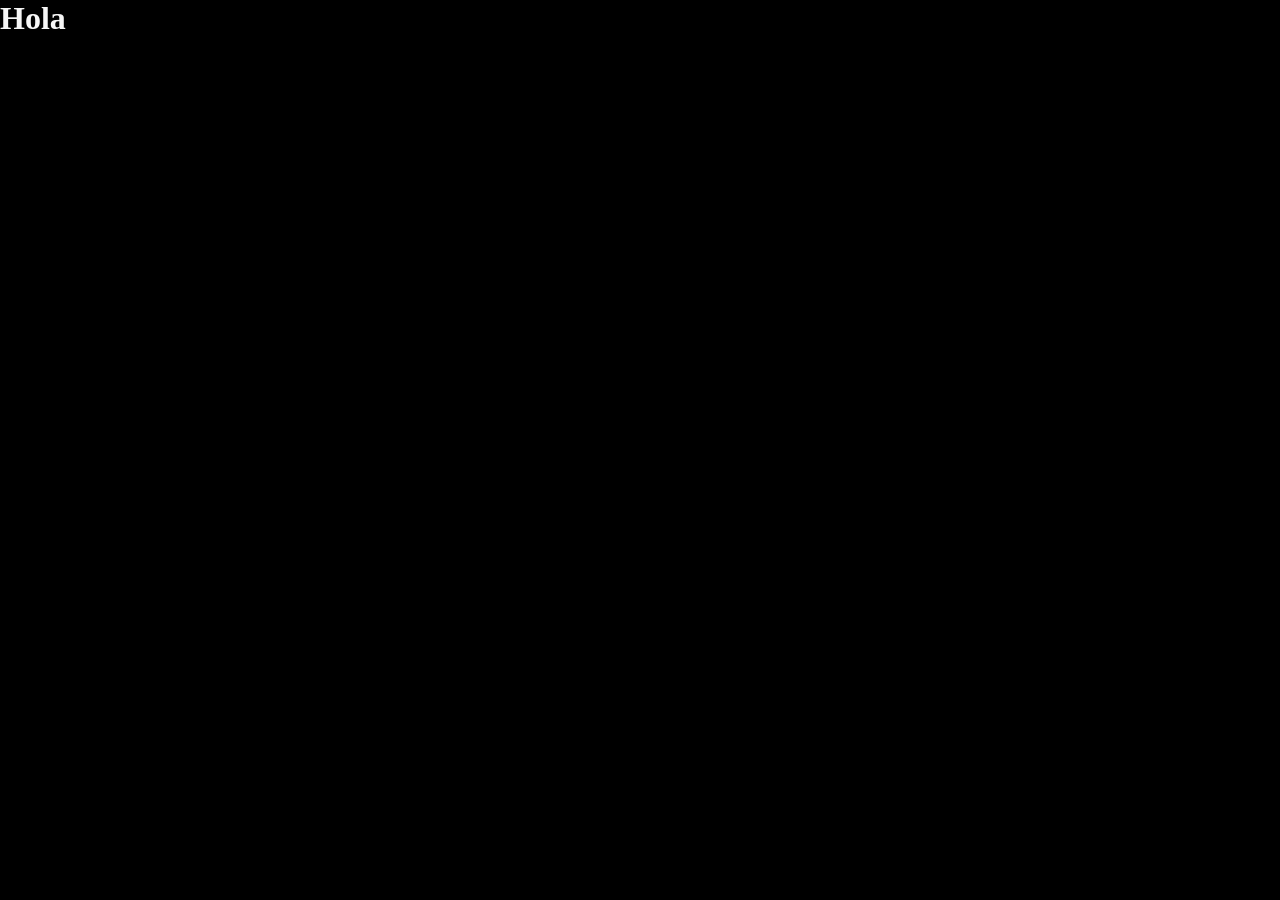
==== portafolio/about.html @ e93e5ae6 "Creating a new folder for styles, and adding a new 'about me' page" ====
<!DOCTYPE html>
<html lang="es-mx">

<head>
    <meta charset="UTF-8">
    <meta name="viewport" content="width=device-width, initial-scale=1.0">
    <title>Sobre mí</title>
    <link rel="stylesheet" href="./styles/style.css">
</head>

<body>

    <h1>Hola</h1>

</body>

</html>
---- portafolio/styles/style.css ----
@import url('https://fonts.googleapis.com/css2?family=Krona+One&family=Montserrat:ital,wght@0,100..900;1,100..900&display=swap');

* {
    padding: 0;
    margin: 0;
}

.header {
    padding: 2% 0% 0% 15%;

}

.header__menu {
    display: flex;
    gap: 80px;

}

.header__menu__link {
    font-family: 'Montserrat', sans serif;
    font-size: 24px;
    font-weight: 600;
    color: #22D4FD;
    text-decoration: none;
}

body {
    background-color: #000000;
    color: #F6F6f6;
    box-sizing: border-box;
}

.titulo-destaque {
    color: #22D4FD;
}

.presentacion {
    display: flex;
    align-items: center;
    padding: 2% 15%;
    justify-content: space-between;
}

.presentacion__contenido {
    width: 615px;
    display: flex;
    flex-direction: column;
    gap: 40px;
}

.presentacion__contenido__titulo {
    font-size: 36px;
    font-family: "Krona One", serif;
}

.presentacion__contenido__texto {
    font-size: 24px;
    font-family: "Montserrat", "sans-serif";
}

.presentacion__enlaces {
    display: flex;
    justify-content: space-between;
    flex-direction: column;
    align-items: center;
    gap: 32px;
}

.presentacion__enlaces__link {
    width: 378px;
    text-align: center;
    padding: 21.5px 0;
    border-radius: 8px;
    font-family: "Montserrat", "sans-serif";
    font-size: 24px;
    font-weight: 600;
    text-decoration: none;
    color: #F6F6f6;
    border: 2px solid #22D4FD;

    display: flex;
    justify-content: center;
    gap: 10px;
}

.presentacion__enlaces__link:hover {
    background-color: #272727;
}

.presentacion__enlaces__subtitulo {
    font-family: 'Krona One', sans serif;
    font-size: 24px;
    font-weight: 400;
}

.footer {
    background-color: #22D4FD;
    padding: 24px;
    color: #000000;
    text-align: center;
    font-family: 'Montserrat', 'sans-serif';
    font-size: 24px;
    font-weight: 400;
}
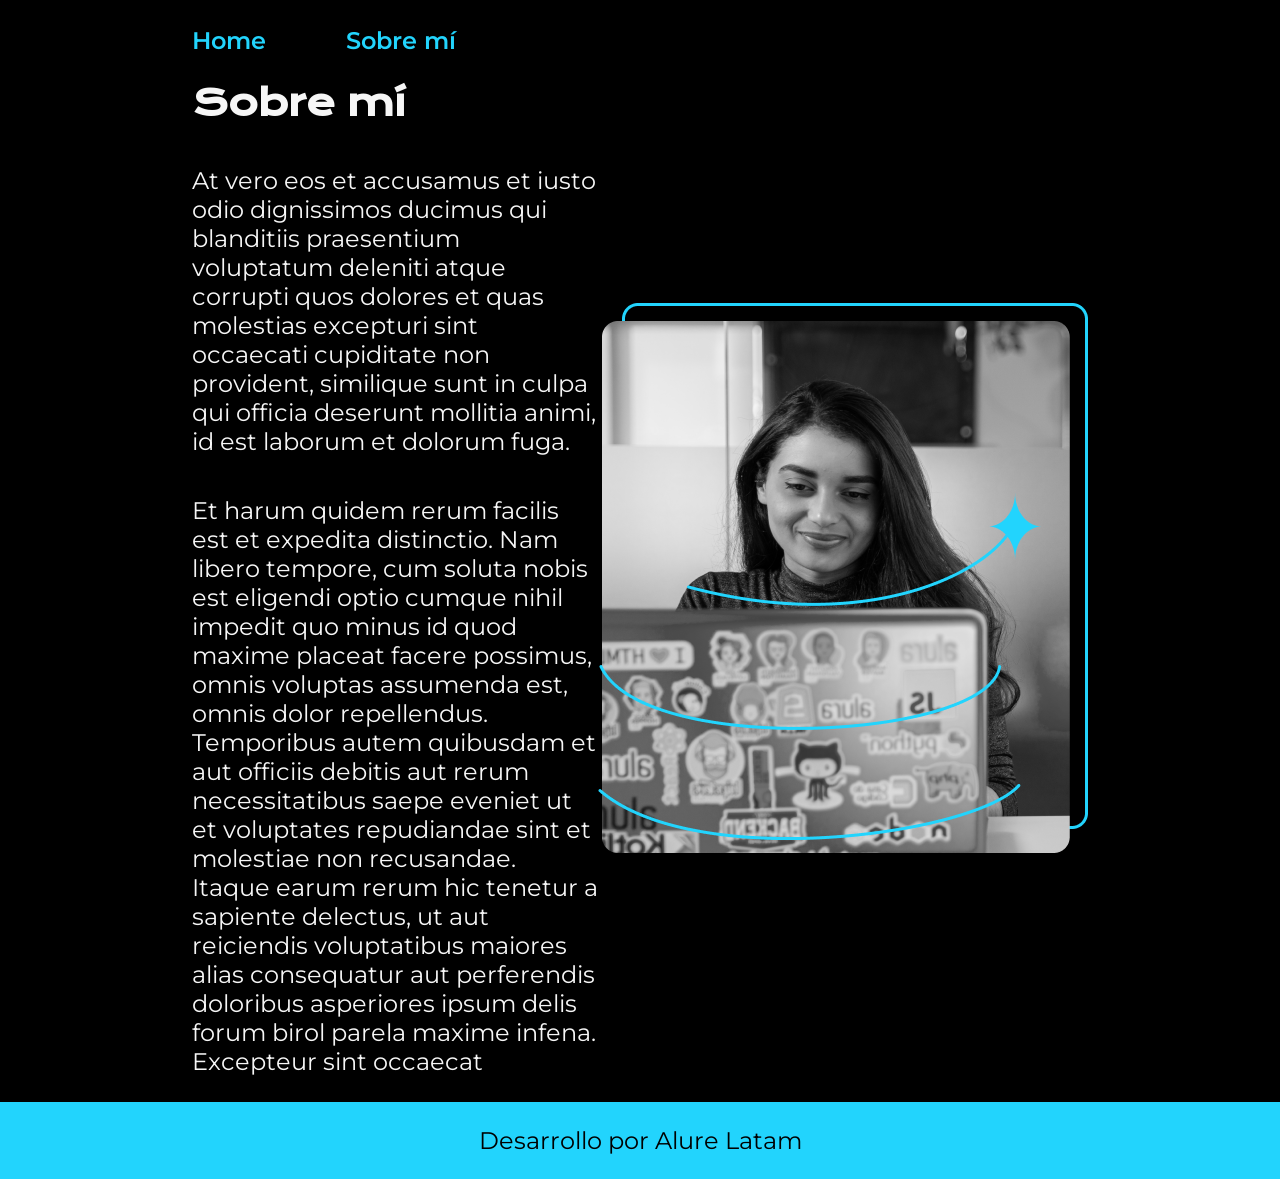
==== commit a59faee4: "Adding style to the 'about me' document" ====
--- a/portafolio/about.html
+++ b/portafolio/about.html
@@ -10,7 +10,40 @@
 
 <body>
 
-    <h1>Hola</h1>
+    <header class="header">
+        <nav class="header__menu">
+            <a class="header__menu__link" href="index.html">Home</a>
+            <a class="header__menu__link" href="about.html">Sobre mí</a>
+        </nav>
+    </header>
+
+    <main class="presentacion">
+
+        <section class="presentacion__contenido">
+            <h1 class="presentacion__contenido__titulo">Sobre mí</h1>
+            
+            <p class="presentacion__contenido__texto">
+                At vero eos et accusamus et iusto odio dignissimos ducimus qui blanditiis praesentium voluptatum deleniti
+                atque corrupti quos dolores et quas molestias excepturi sint occaecati cupiditate non provident,
+                similique sunt in culpa qui officia deserunt mollitia animi, id est laborum et dolorum fuga.
+            </p>
+            
+            <p class="presentacion__contenido__texto">
+                Et harum quidem rerum facilis est et expedita distinctio. Nam libero tempore, cum soluta nobis est
+                    eligendi optio cumque nihil impedit quo minus id quod maxime placeat facere possimus, omnis voluptas
+                    assumenda est, omnis dolor repellendus. Temporibus autem quibusdam et aut officiis debitis aut rerum
+                    necessitatibus saepe eveniet ut et voluptates repudiandae sint et molestiae non recusandae. Itaque earum
+                    rerum hic tenetur a sapiente delectus, ut aut reiciendis voluptatibus maiores alias consequatur aut
+                    perferendis doloribus asperiores ipsum delis forum birol parela maxime infena. Excepteur sint occaecat
+            </p>
+        </section>
+
+        <img src="./assets/Imagen.png" alt="Imagen de Ana García trabajando">
+    </main>
+
+    <footer class="footer">
+        <p>Desarrollo por Alure Latam</p>
+    </footer>
 
 </body>
 
